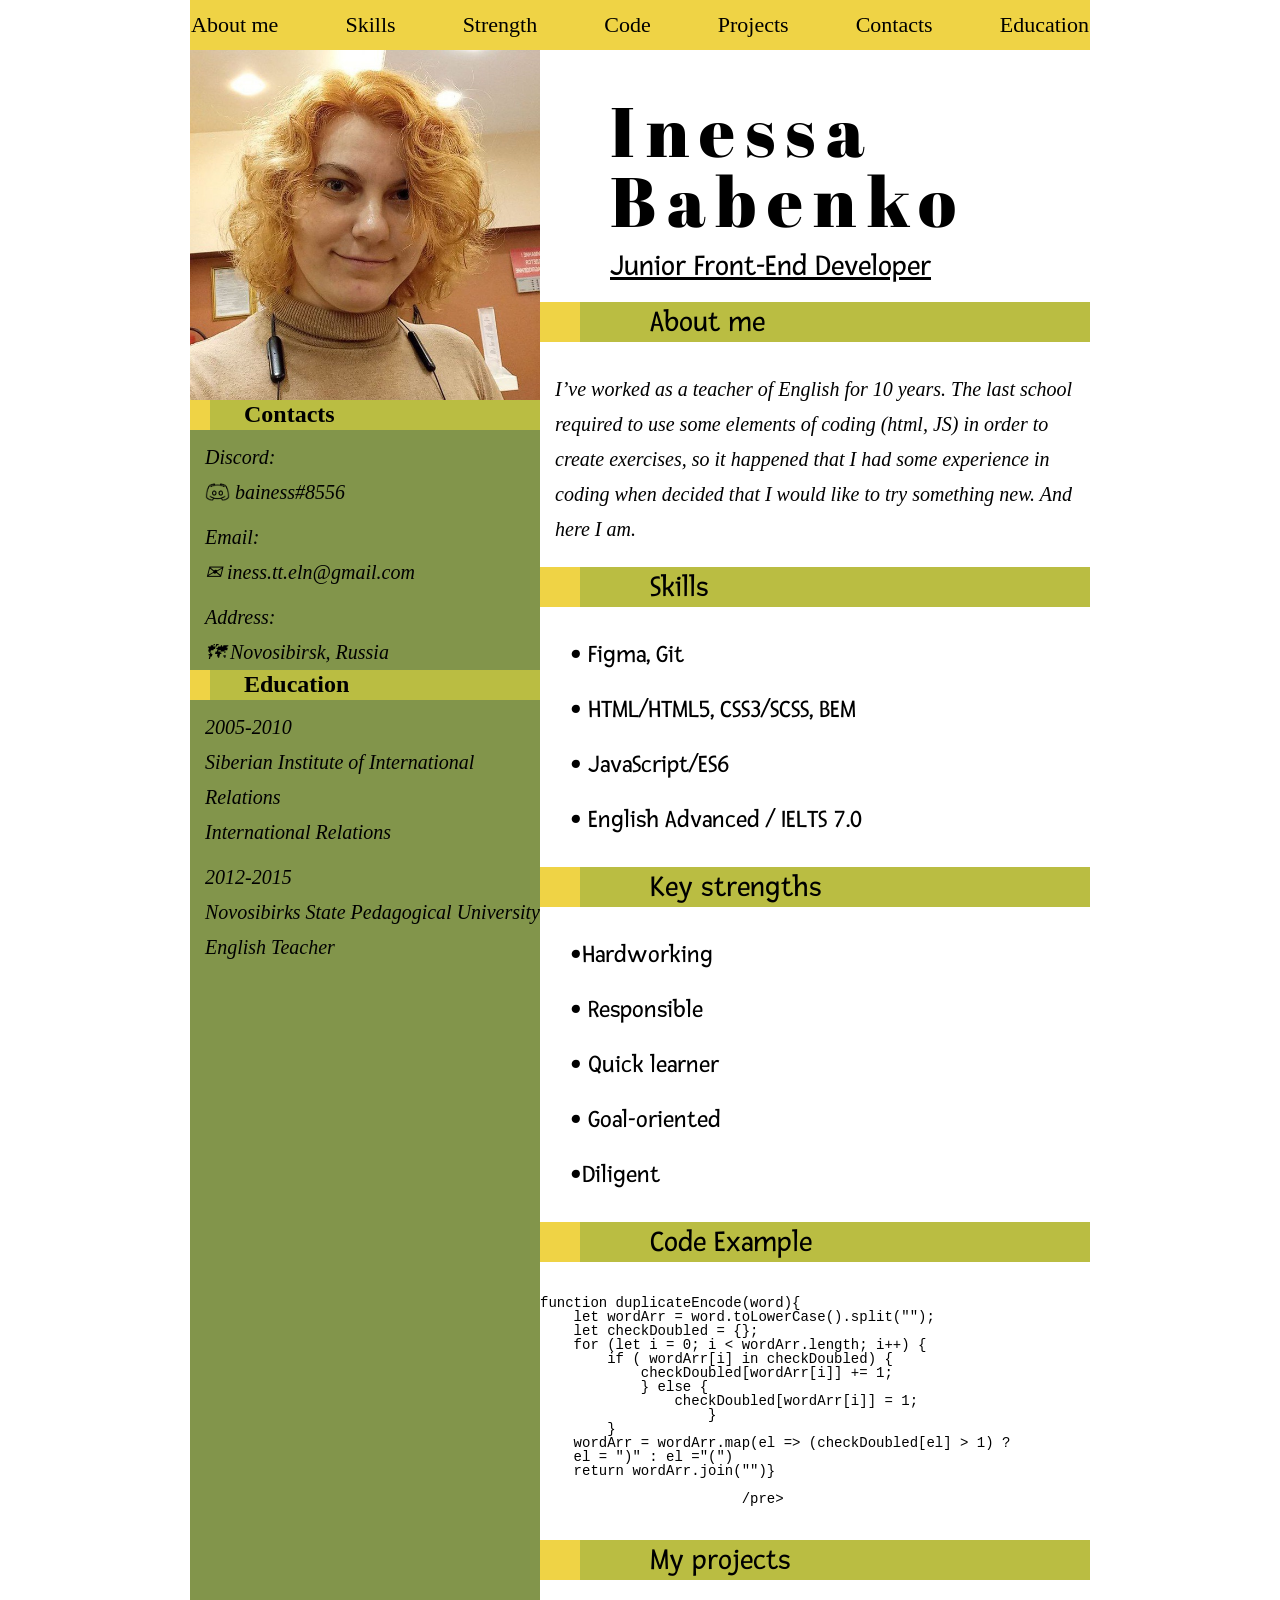
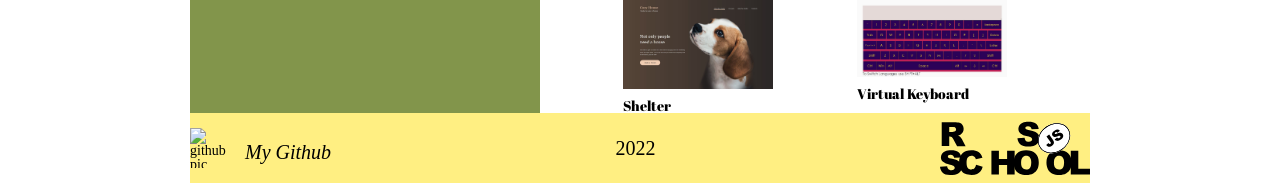
==== index.html @ 29fbbd15 "fix: html errors" ====
<!DOCTYPE html>
<html lang="en">
    <head>
        <meta http-equiv="Content-Type" content="text/html; charset=utf-8"/>
        <meta name="viewport" content="width=device-width, initial-scale=1"/>
        <meta content="true" name="HandheldFriendly">
        <meta content="width" name="MobileOptimizer"/>
        <meta content="yes" name="apple-mobile-web-app-capable"/>
        <link rel="stylesheet"  href="./style.css"/>
        <script src="https://kit.fontawesome.com/yourcode.js" crossorigin="anonymous"></script>
        <title> CV  </title>
<body>
    <div class="wrapper">
        <div>
        <header>
            <nav>
                <ul>
                    <li><a  class='menu-links' data-goto="" href='#elem-about'>About me</a></li>
                    <li><a class='menu-links' data-goto="" href='#elem-skills'>Skills</a></li>
                    <li><a  class='menu-links' data-goto="" href='#elem-strength'>Strength</a></li>
                    <li><a class='menu-links' data-goto="" href='#elem-code'>Code</a></li>
                    <li><a class='menu-links' data-goto="" href='#elem-projects'>Projects</a></li>
                    <li><a class='menu-links' data-goto="" href='#elem-contacts'>Contacts</a></li>
                    <li><a class='menu-links' data-goto="" href='#elem-education'>Education</a></li>
                </ul>
            </nav>
        </header>
        <main>
                <div class="main-info__wrapper">
                    <img class='photo' src="./images/01.jpg" alt="photo">
                    <div class="main-info">
                        <div class="main-info-wrapper">
                            <div class="yellow-block"></div>
                        <div>
                            <h2 id="elem-contacts">Contacts</h2>
                        </div>
                    </div>
                            <p>Discord: <br>
                               <img id="discord-logo" src="./images/discord-logo--v1.png" alt="discord logo">
                                <a>bainess#8556</a>
                            </p>
                            <p> Email: <br> 
                                <a class='email' href="mailto:iness.tt.eln@gmail.com"> &#9993; iness.tt.eln@gmail.com</a></p>
                            <p>Address: <br> 
                                &#128506; Novosibirsk, Russia</p>
                        
                        <div>
                            <div class="main-info-wrapper">
                            <div class="yellow-block"></div>
                            <h2 id="elem-education">Education</h2>
                            </div>
                            <p>2005-2010 <br>
                            Siberian Institute of International Relations<br>
                        International Relations</p>  
                        <p>2012-2015 <br>
                        Novosibirks State Pedagogical University<br>
                        English Teacher</p>                          
                        </div>                       
                    </div>
                </div>
                <div class="detailed-info">
                    <div class>
                        <h1> Inessa <br>
                        Babenko</h1>
                        <h3 class="position">Junior Front-End Developer</h3>
                    </div>
                    <div>
                        <div class="para-block">
                            <div class="yellow-block-2"></div>
                            <h3 id="elem-about">About me</h3>
                        </div>
                    <p> I’ve worked as a teacher of English for 10 years. The last school required to use some
                         elements of coding (html, JS) in order to create exercises, so it happened that I had some 
                        experience in coding when decided that I would like to try something new. And here I am.</p>
                    </div>
                    <div>
                        <div class="para-block">
                            <div class="yellow-block-2"></div>
                            <h3 id="elem-skills">Skills</h3>
                        </div>
                        <ul class="lists">
                            <li> Figma, Git                       
                            </li>
                            <li> HTML/HTML5, CSS3/SCSS, BEM                       
                            </li>
                            <li>  JavaScript/ES6                      
                            </li>
                            <li> English Advanced / IELTS 7.0                      
                            </li>
                        </ul>
                    </div>
                    <div>
                        <div class="para-block">
                            <div class="yellow-block-2"></div>
                            <h3 id="elem-strength">
                                Key strengths
                            </h3>
                        </div>
                        <ul class="lists">
                            <li>Hardworking</li>
                            <li>     
                                Responsible                   
                            </li>
                            <li> 
                                Quick learner                       
                            </li>
                            <li>
                                Goal-oriented
                            </li>
                            <li>Diligent</li>
                        </ul>
                    </div>
                    <div>
                        <div class="para-block">
                        <div class="yellow-block-2"></div>
                        <h3 id="elem-code">Code Example</h3>
                        </div>
                        <pre>
                        <code>    
function duplicateEncode(word){
    let wordArr = word.toLowerCase().split("");
    let checkDoubled = {};
    for (let i = 0; i &lt; wordArr.length; i++) {
        if ( wordArr[i] in checkDoubled) {
            checkDoubled[wordArr[i]] += 1;
            } else {
                checkDoubled[wordArr[i]] = 1;
                    }
        } 
    wordArr = wordArr.map(el => (checkDoubled[el] > 1) ?
    el = ")" : el ="(")
    return wordArr.join("")}
                        </code>
                        /pre>
                    </div>
                    <div>
                        <div class="para-block">
                            <div class="yellow-block-2"></div>
                            <h3 id="elem-projects">My projects</h3>
                        </div>
                        <div class="projects">
                            <div>
                                <a href="https://rolling-scopes-school.github.io/bainess-JSFE2022Q1/shelter/pages/main/index.html">
                                <img class='project' id='shelter' src="./images/shelter.JPG" alt="shlter pic">
                                <h4> Shelter</h4>
                            </a>                                
                            </div>                            
                            <div><a href="https://bainess.github.io/RSS-Virtual-keyboard/src/index.html">
                                <img class='project' id='keyboard' src="./images/Keyboard.JPG" alt="keyboard">
                                <h4>Virtual Keyboard</h4>
                            </a>
                            </div>
                        </div>
                    </div>
                </div>
        </main>
        <footer>
            <div >
                <a class="gh-link" href="https://github.com/bainess">
                    <img src="https://cdn-icons-png.flaticon.com/512/25/25231.png" width="40" height="40" alt="github pic">
                    <p>My Github</p>
                </a>
            </div>
            <div class="year">2022</div>
            <div>
                <a href='https://rs.school/js/'><img class="rs-school" src="./images/rs_school_js.svg" alt="rsschool logo"/></a>
            </div>
        </footer>
    </div>
</div>
</body>
</html>
---- style.css ----
*{
    padding: 0;
    margin: 0;
    border: 0;
    }
    *,*:before, *:after{
    -moz-box-sizing: border-box;
    -webkit-box-sizing: border-box;
    box-sizing: border-box;
    }
    :focus,:active{outline:none;}
    a:focus, a:active{outline:none;}
    
    nav,footer,header,aside{display: block;}
    
    html, body{
    height: 100%;
    width:100%;
    font-size:100%;
    line-height:1;
    font-size: 14px;
    -ms-text-size-adjust: 100%;
    -moz-text-size-adjust: 100%;
    -webkit-text-size-adjust: 100%;
    }
    input, button, textarea{font-family: inherit;}
    
    input:-ms-clear{display: none;}
    button {cursor: pointer;}
    button::-moz-focus-inner{padding:0;border:0;}
    a,a:visited{text-decoration:none;}
    a:hover{text-decoration: none;}
    ul li{list-style: none;}
    img{vertical-align: top;}
    
    h1,h2,h3,h4,h5,h6{font-size:inherit;font-weight: 400;}
    
    /*................................*/


    @import url('https://fonts.googleapis.com/css2?family=Lato&family=Montserrat:wght@300;500;600;700;800;900&family=Ubuntu:ital,wght@0,400;0,500;0,700;1,400&display=swap');
    @font-face {
        font-family: Abril;
        src: url(./fonts/AbrilFatface-Regular.ttf);
    }
    @font-face{
        font-family: Fresca;
        src:url(./fonts/Fresca-Regular.ttf)
    }

    .wrapper{
    margin: 0 auto;
    width: 900px;
    /* background-color: #FFEF82; */
}
header{
    position:sticky;
    top:0;
}
nav>ul{
    display: flex;
    justify-content:space-between;
    align-items: center;
    border:1px solid #EFD345;
    background-color: #EFD345;
    font-family: Montserrat;
    font-size: 22px;
    height: 50px;
}
nav>ul>li:hover{
    text-shadow: 2px 2px 4px #82954B;
}
main{
    display:flex;
    justify-content: flex-start;
}
.main-info{
    background-color: #82954B;
    width: 350px;
}
.photo{
    width: 350px;
}
.main-info-wrapper{
    display: flex;
    justify-content: start;
    background-color: #BABD42; 
    width: 350px;
    height:100%;
}
.main-info__wrapper{
    background-color: #82954B;
}
.yellow-block{
    width: 20px;
    height:30px;
    background-color: #EFD345;
}
h2{
    padding: 2px 0px 0 34px;
 font-family: Montserrat;
 font-weight: 700;
 font-size: 24px;
}
p {
    padding-left: 15px;
    font-family: Montserrat;
    font-weight:500;
    font-style: italic ;
    font-size: 20px;
    padding-top: 10px;
    line-height: 35px;
}
#discord-logo{
    margin-top: 5px;
    width: 25px;
    height: 25px;
}

h1{
    font-family: 'Abril', sans-serif;
    font-size: 70px;
    font-weight: normal;
    padding: 45px 0 15px 70px;
    letter-spacing: 0.15em;

}
a, a:hover, a:active, a:visited{
    color:black;
}
h3{
    font-family: Fresca;
    font-size: 30px;
    padding: 2px 0 0 70px;
}
.position{
    text-decoration: underline;
}
.detailed-info{
    width:550px;
    height:100%;
}
.para-block{
    display: flex;
    flex-direction: row;
    width:550px;
    background-color: #BABD42;
    justify-content:flex-start;
    align-items: center;
    margin: 20px 0 20px 0;
}
.yellow-block-2{
    height:40px;
    width: 40px;
    background-color:#EFD345;

}
.lists{
    font-family:Fresca;
    font-size: 25px;
    padding-left: 30px;
}   
.lists>li{
    padding: 15px 0;
}
.lists>li::before{
    content:'•'
}
.projects{
    display: flex;
    flex-direction: row;
    justify-content: space-evenly;
}
.project:hover{
    transform: scale(1.2);
}
#shelter{
    width: 150px;
}
#keyboard{
    width: 150px;
}
h4{
    padding: 10px 0 0 0;
    font-family: Abril;
}
footer{
    background-color: #FFEF82;
    display: flex;
    flex-direction: row;
    align-items: center;
    justify-content:space-between;
    height: 70px;
}
.gh-link{
    display: flex;
    flex-direction: row;
    align-items: center;
}
.year{
    font-weight: 500;
    font-size: 20px;
}
.rs-school{
    width:150px;
}
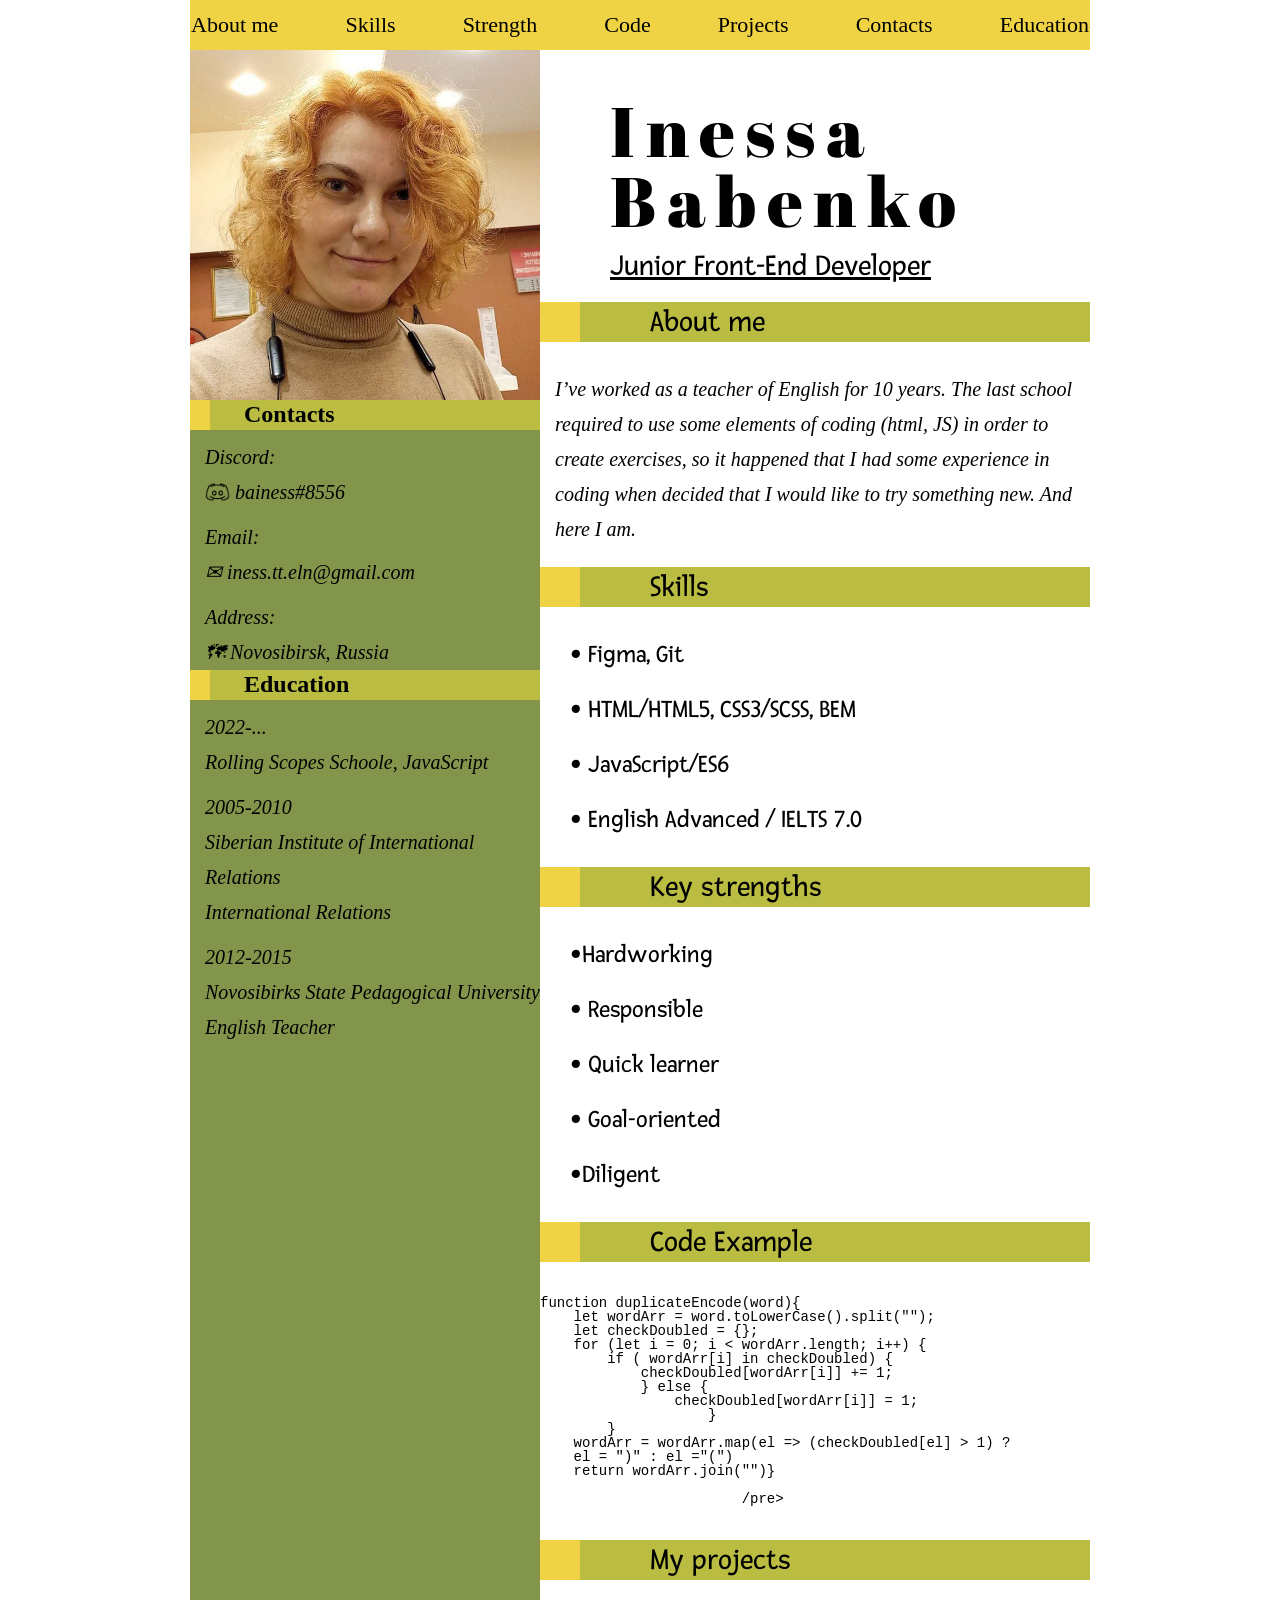
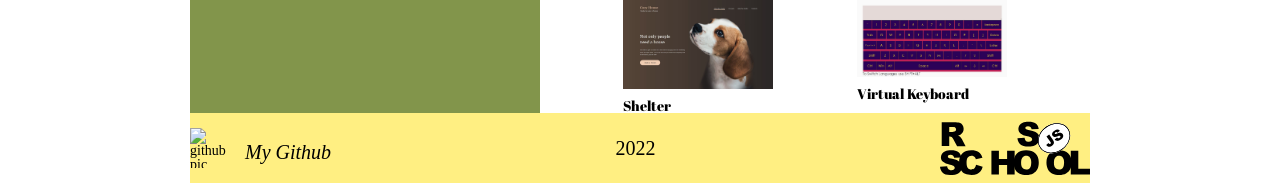
==== commit cad35723: "feat: add education info" ====
--- a/index.html
+++ b/index.html
@@ -49,6 +49,8 @@
                             <div class="yellow-block"></div>
                             <h2 id="elem-education">Education</h2>
                             </div>
+                            <p> 2022-...<br>
+                            Rolling Scopes Schoole, JavaScript</p>
                             <p>2005-2010 <br>
                             Siberian Institute of International Relations<br>
                         International Relations</p>  
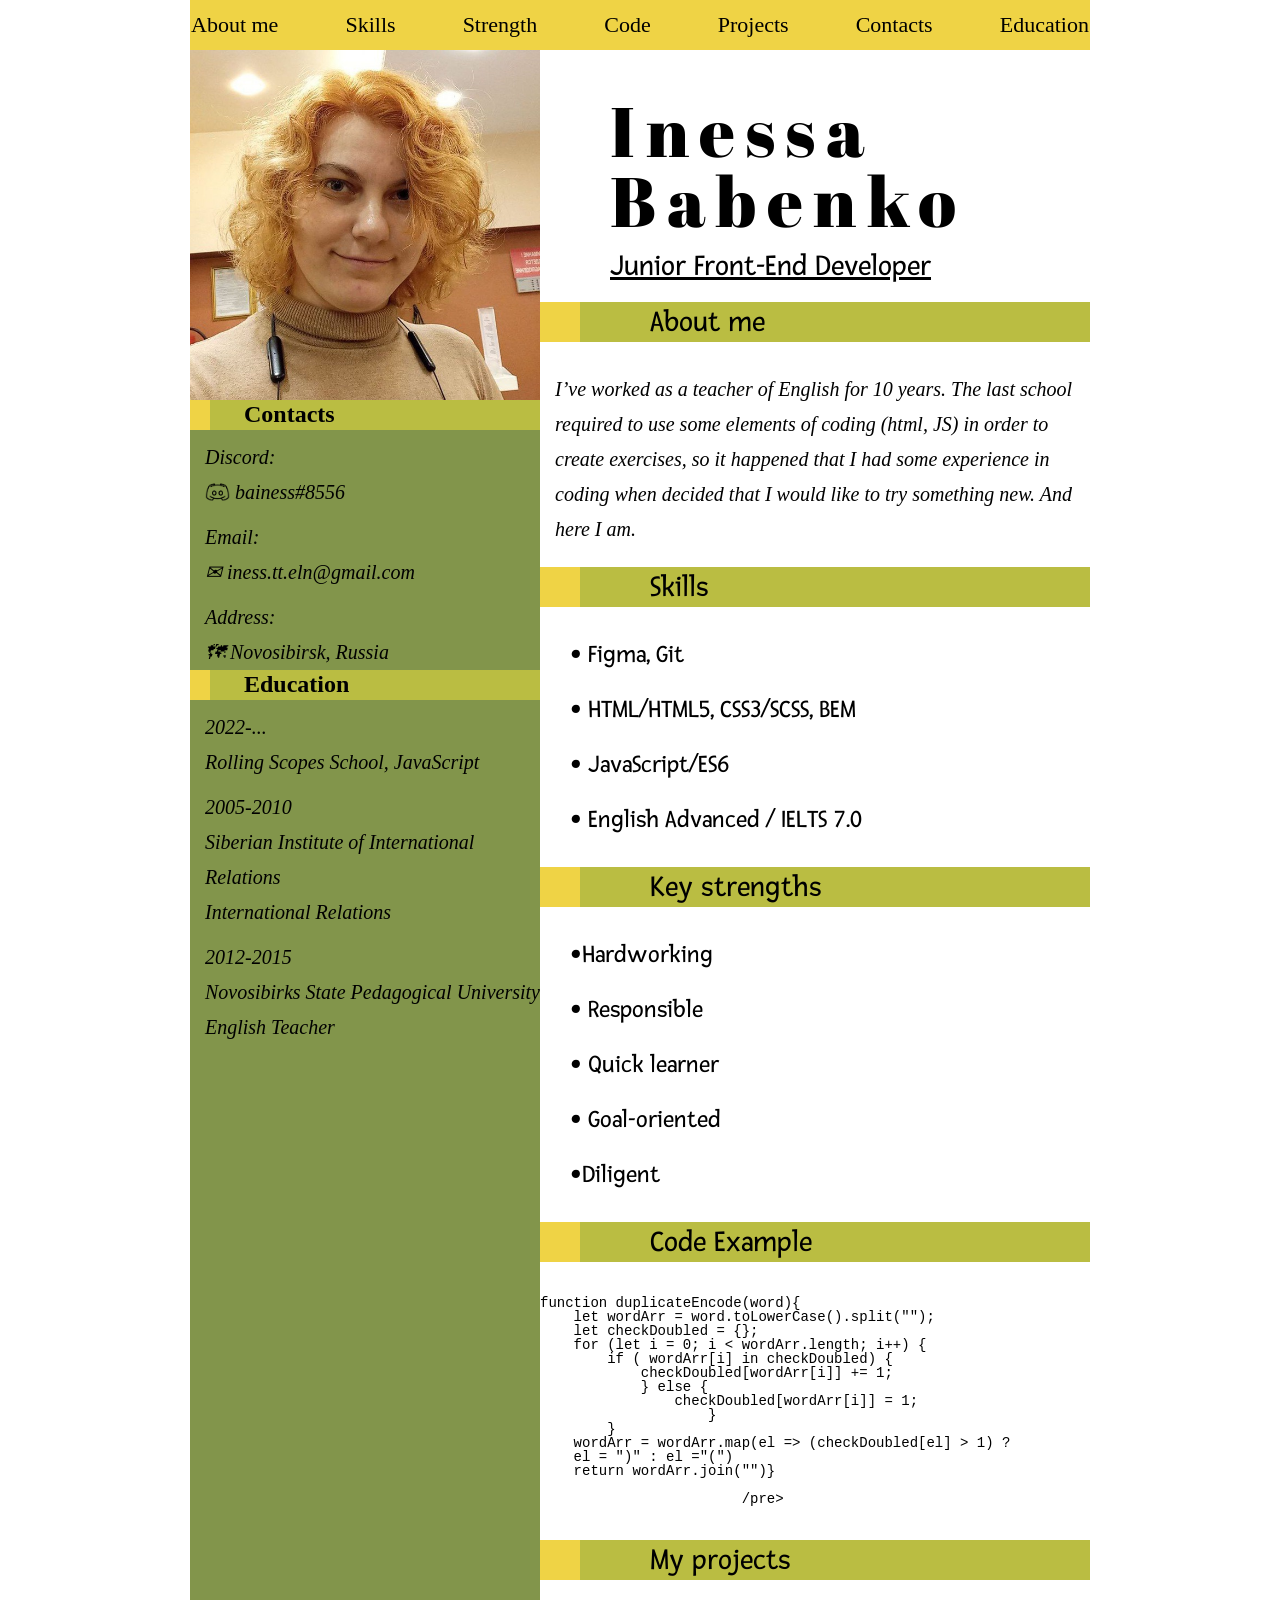
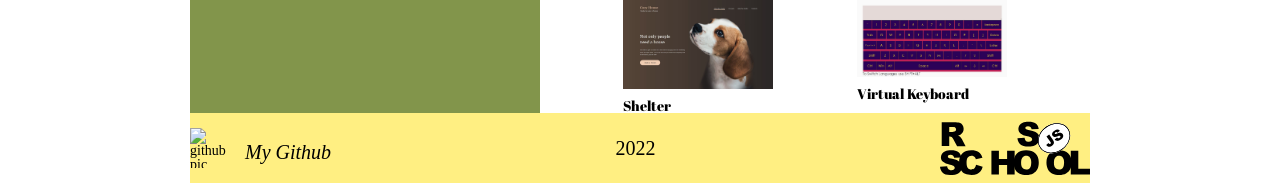
==== commit 0fa182d0: "fix: correct typo" ====
--- a/index.html
+++ b/index.html
@@ -50,7 +50,7 @@
                             <h2 id="elem-education">Education</h2>
                             </div>
                             <p> 2022-...<br>
-                            Rolling Scopes Schoole, JavaScript</p>
+                            Rolling Scopes School, JavaScript</p>
                             <p>2005-2010 <br>
                             Siberian Institute of International Relations<br>
                         International Relations</p>  
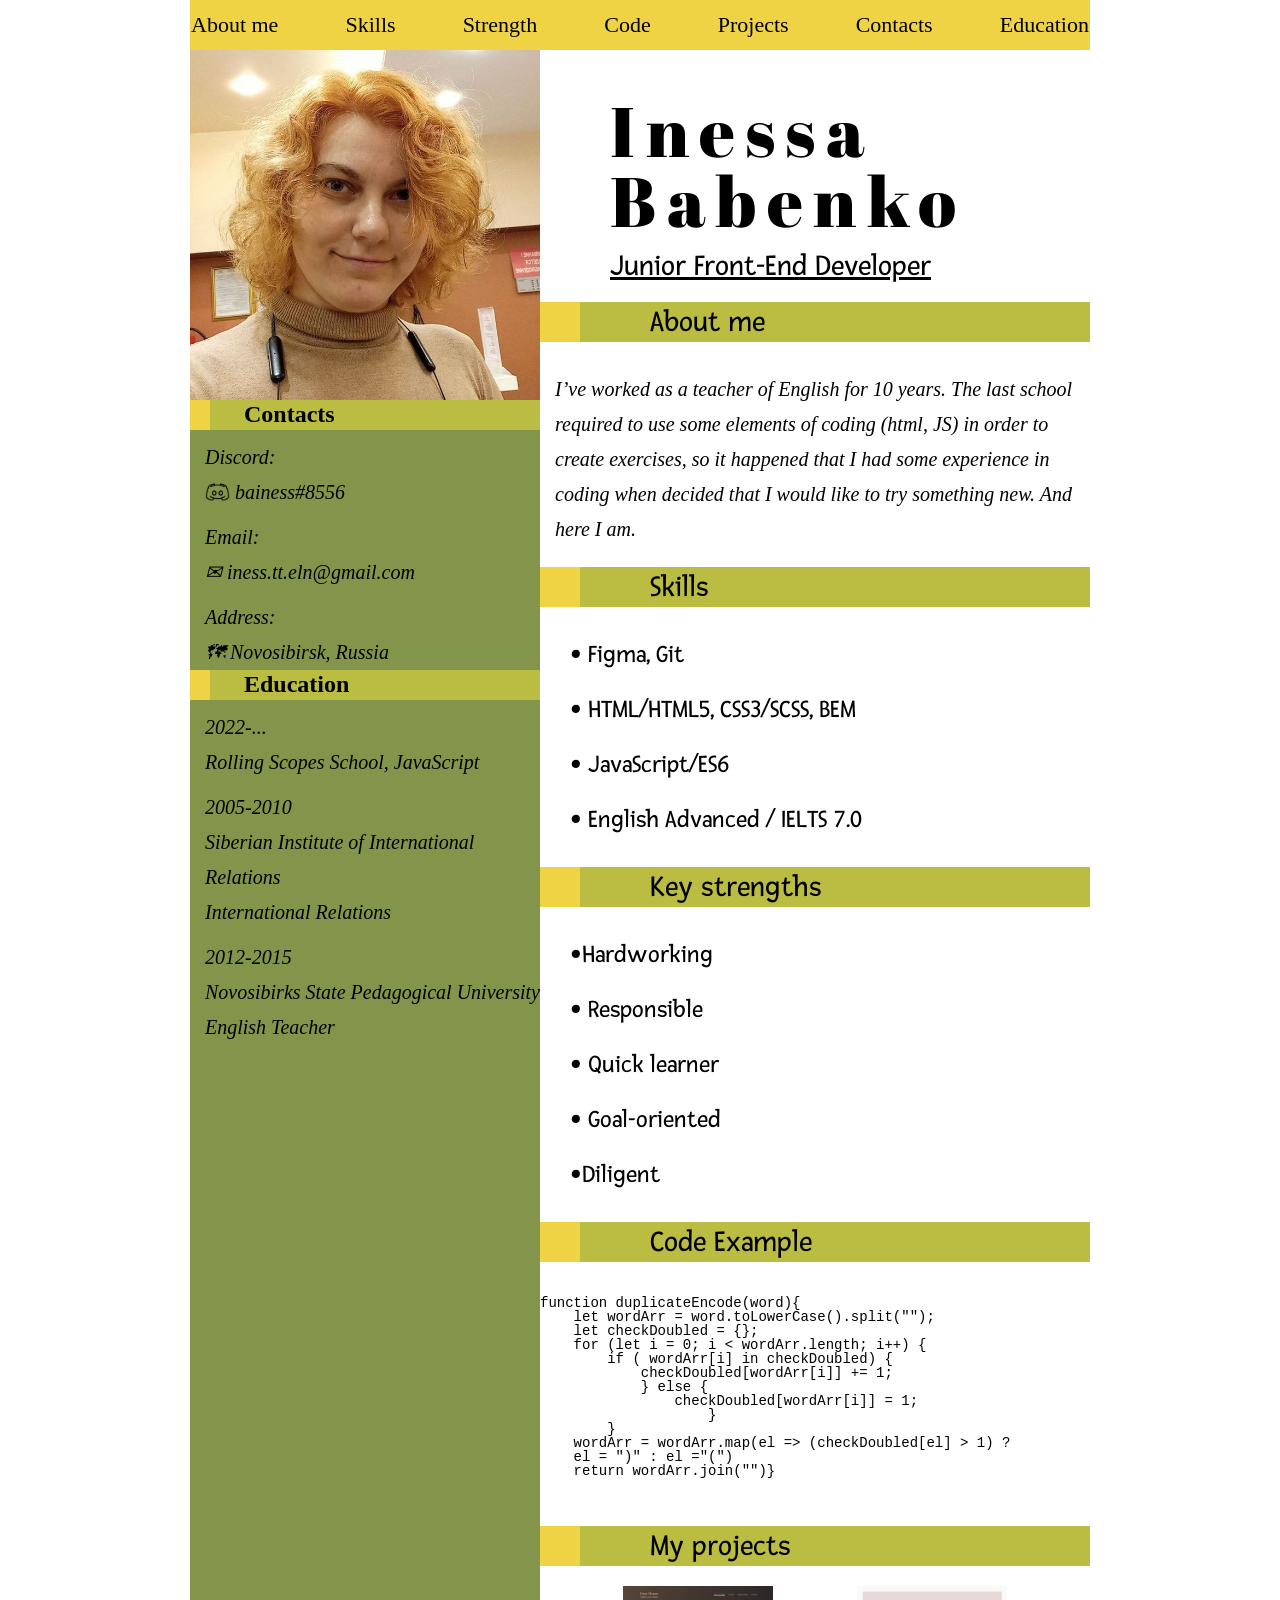
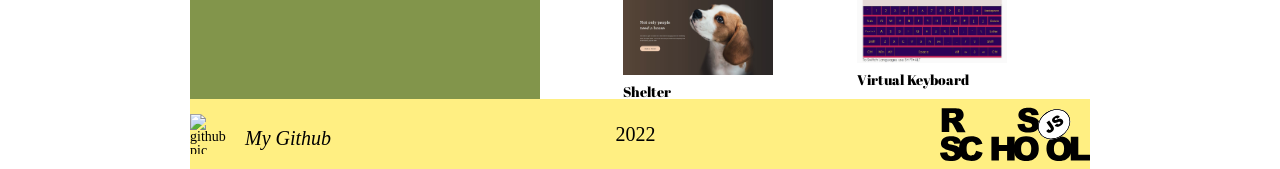
==== commit c0a6a890: "fix: close pre tag" ====
--- a/index.html
+++ b/index.html
@@ -133,7 +133,7 @@
     el = ")" : el ="(")
     return wordArr.join("")}
                         </code>
-                        /pre>
+                    </pre>
                     </div>
                     <div>
                         <div class="para-block">
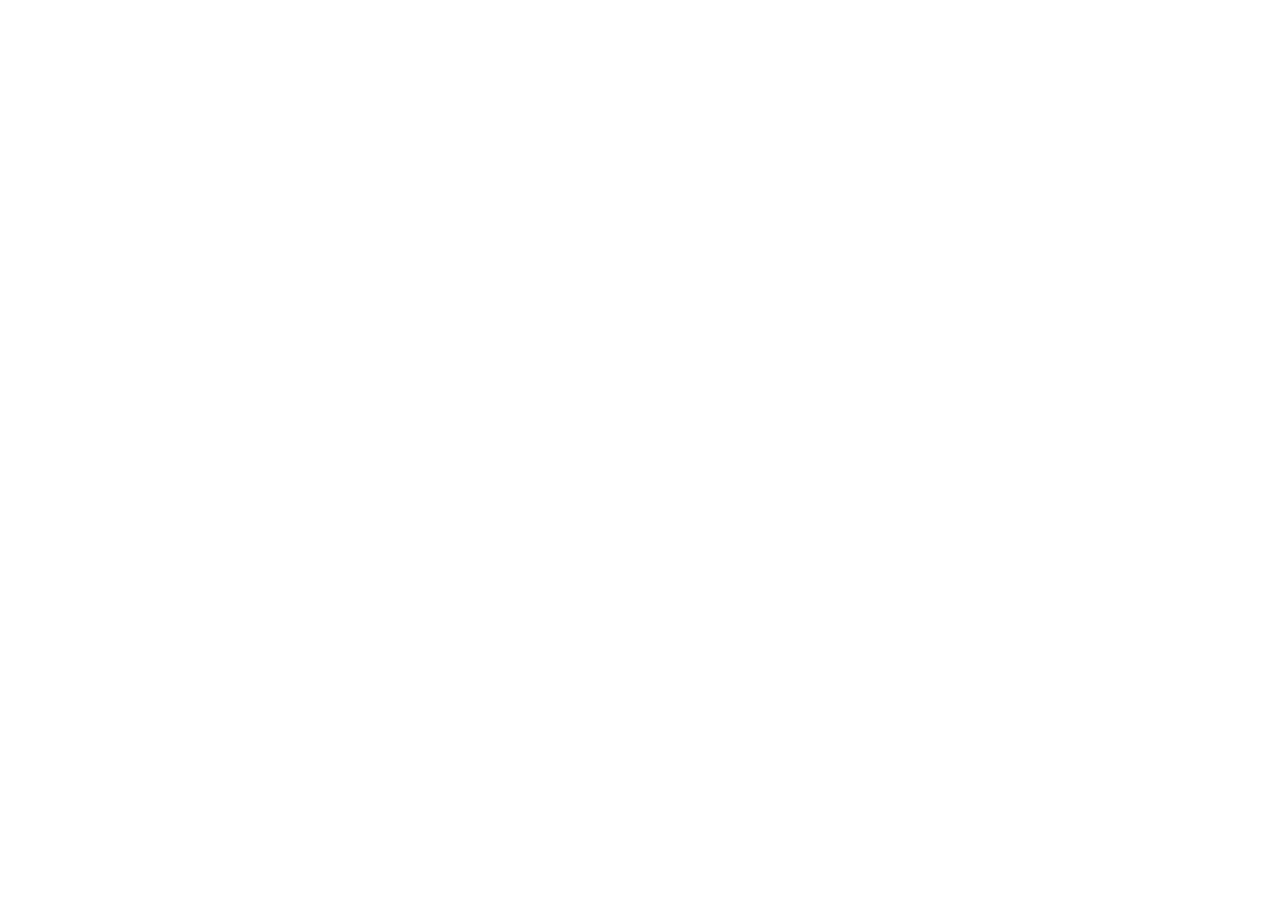
==== commit e5b78fa9: "init: start cv2 task" ====
--- a/index.html
+++ b/index.html
@@ -9,166 +9,5 @@
         <link rel="stylesheet"  href="./style.css"/>
         <script src="https://kit.fontawesome.com/yourcode.js" crossorigin="anonymous"></script>
         <title> CV  </title>
-<body>
-    <div class="wrapper">
-        <div>
-        <header>
-            <nav>
-                <ul>
-                    <li><a  class='menu-links' data-goto="" href='#elem-about'>About me</a></li>
-                    <li><a class='menu-links' data-goto="" href='#elem-skills'>Skills</a></li>
-                    <li><a  class='menu-links' data-goto="" href='#elem-strength'>Strength</a></li>
-                    <li><a class='menu-links' data-goto="" href='#elem-code'>Code</a></li>
-                    <li><a class='menu-links' data-goto="" href='#elem-projects'>Projects</a></li>
-                    <li><a class='menu-links' data-goto="" href='#elem-contacts'>Contacts</a></li>
-                    <li><a class='menu-links' data-goto="" href='#elem-education'>Education</a></li>
-                </ul>
-            </nav>
-        </header>
-        <main>
-                <div class="main-info__wrapper">
-                    <img class='photo' src="./images/01.jpg" alt="photo">
-                    <div class="main-info">
-                        <div class="main-info-wrapper">
-                            <div class="yellow-block"></div>
-                        <div>
-                            <h2 id="elem-contacts">Contacts</h2>
-                        </div>
-                    </div>
-                            <p>Discord: <br>
-                               <img id="discord-logo" src="./images/discord-logo--v1.png" alt="discord logo">
-                                <a>bainess#8556</a>
-                            </p>
-                            <p> Email: <br> 
-                                <a class='email' href="mailto:iness.tt.eln@gmail.com"> &#9993; iness.tt.eln@gmail.com</a></p>
-                            <p>Address: <br> 
-                                &#128506; Novosibirsk, Russia</p>
-                        
-                        <div>
-                            <div class="main-info-wrapper">
-                            <div class="yellow-block"></div>
-                            <h2 id="elem-education">Education</h2>
-                            </div>
-                            <p> 2022-...<br>
-                            Rolling Scopes School, JavaScript</p>
-                            <p>2005-2010 <br>
-                            Siberian Institute of International Relations<br>
-                        International Relations</p>  
-                        <p>2012-2015 <br>
-                        Novosibirks State Pedagogical University<br>
-                        English Teacher</p>                          
-                        </div>                       
-                    </div>
-                </div>
-                <div class="detailed-info">
-                    <div class>
-                        <h1> Inessa <br>
-                        Babenko</h1>
-                        <h3 class="position">Junior Front-End Developer</h3>
-                    </div>
-                    <div>
-                        <div class="para-block">
-                            <div class="yellow-block-2"></div>
-                            <h3 id="elem-about">About me</h3>
-                        </div>
-                    <p> I’ve worked as a teacher of English for 10 years. The last school required to use some
-                         elements of coding (html, JS) in order to create exercises, so it happened that I had some 
-                        experience in coding when decided that I would like to try something new. And here I am.</p>
-                    </div>
-                    <div>
-                        <div class="para-block">
-                            <div class="yellow-block-2"></div>
-                            <h3 id="elem-skills">Skills</h3>
-                        </div>
-                        <ul class="lists">
-                            <li> Figma, Git                       
-                            </li>
-                            <li> HTML/HTML5, CSS3/SCSS, BEM                       
-                            </li>
-                            <li>  JavaScript/ES6                      
-                            </li>
-                            <li> English Advanced / IELTS 7.0                      
-                            </li>
-                        </ul>
-                    </div>
-                    <div>
-                        <div class="para-block">
-                            <div class="yellow-block-2"></div>
-                            <h3 id="elem-strength">
-                                Key strengths
-                            </h3>
-                        </div>
-                        <ul class="lists">
-                            <li>Hardworking</li>
-                            <li>     
-                                Responsible                   
-                            </li>
-                            <li> 
-                                Quick learner                       
-                            </li>
-                            <li>
-                                Goal-oriented
-                            </li>
-                            <li>Diligent</li>
-                        </ul>
-                    </div>
-                    <div>
-                        <div class="para-block">
-                        <div class="yellow-block-2"></div>
-                        <h3 id="elem-code">Code Example</h3>
-                        </div>
-                        <pre>
-                        <code>    
-function duplicateEncode(word){
-    let wordArr = word.toLowerCase().split("");
-    let checkDoubled = {};
-    for (let i = 0; i &lt; wordArr.length; i++) {
-        if ( wordArr[i] in checkDoubled) {
-            checkDoubled[wordArr[i]] += 1;
-            } else {
-                checkDoubled[wordArr[i]] = 1;
-                    }
-        } 
-    wordArr = wordArr.map(el => (checkDoubled[el] > 1) ?
-    el = ")" : el ="(")
-    return wordArr.join("")}
-                        </code>
-                    </pre>
-                    </div>
-                    <div>
-                        <div class="para-block">
-                            <div class="yellow-block-2"></div>
-                            <h3 id="elem-projects">My projects</h3>
-                        </div>
-                        <div class="projects">
-                            <div>
-                                <a href="https://rolling-scopes-school.github.io/bainess-JSFE2022Q1/shelter/pages/main/index.html">
-                                <img class='project' id='shelter' src="./images/shelter.JPG" alt="shlter pic">
-                                <h4> Shelter</h4>
-                            </a>                                
-                            </div>                            
-                            <div><a href="https://bainess.github.io/RSS-Virtual-keyboard/src/index.html">
-                                <img class='project' id='keyboard' src="./images/Keyboard.JPG" alt="keyboard">
-                                <h4>Virtual Keyboard</h4>
-                            </a>
-                            </div>
-                        </div>
-                    </div>
-                </div>
-        </main>
-        <footer>
-            <div >
-                <a class="gh-link" href="https://github.com/bainess">
-                    <img src="https://cdn-icons-png.flaticon.com/512/25/25231.png" width="40" height="40" alt="github pic">
-                    <p>My Github</p>
-                </a>
-            </div>
-            <div class="year">2022</div>
-            <div>
-                <a href='https://rs.school/js/'><img class="rs-school" src="./images/rs_school_js.svg" alt="rsschool logo"/></a>
-            </div>
-        </footer>
-    </div>
-</div>
-</body>
+<body></body>
 </html>
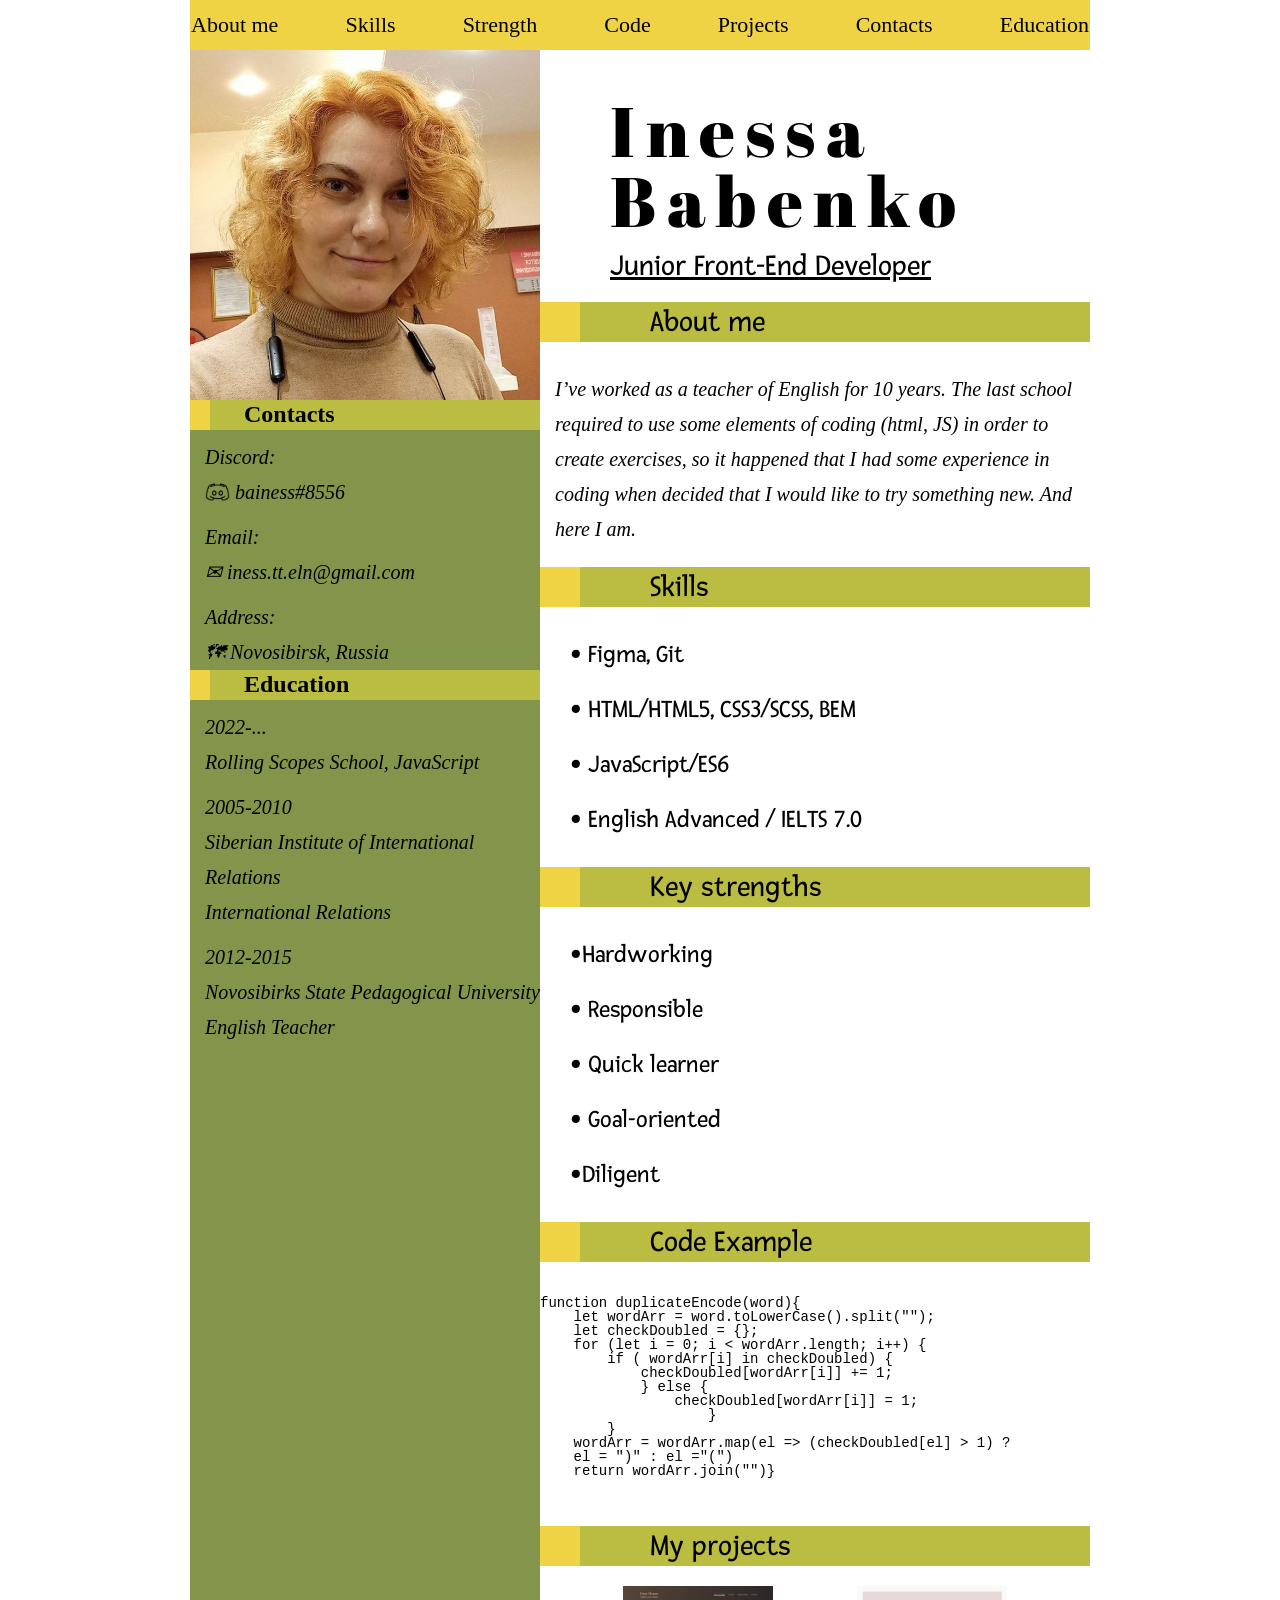
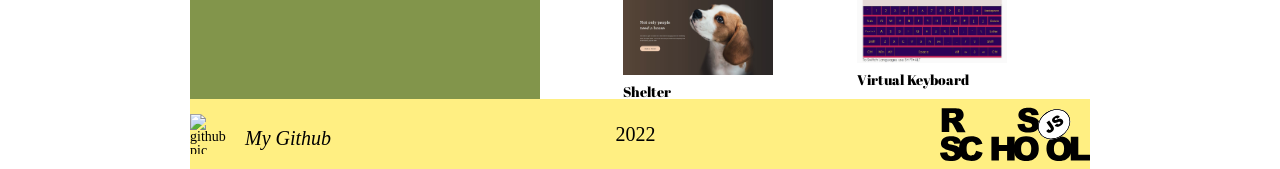
==== commit 098ea888: "feat: add main info html" ====
--- a/index.html
+++ b/index.html
@@ -9,5 +9,166 @@
         <link rel="stylesheet"  href="./style.css"/>
         <script src="https://kit.fontawesome.com/yourcode.js" crossorigin="anonymous"></script>
         <title> CV  </title>
-<body></body>
+<body>
+    <div class="wrapper">
+        <div>
+        <header>
+            <nav>
+                <ul>
+                    <li><a  class='menu-links' data-goto="" href='#elem-about'>About me</a></li>
+                    <li><a class='menu-links' data-goto="" href='#elem-skills'>Skills</a></li>
+                    <li><a  class='menu-links' data-goto="" href='#elem-strength'>Strength</a></li>
+                    <li><a class='menu-links' data-goto="" href='#elem-code'>Code</a></li>
+                    <li><a class='menu-links' data-goto="" href='#elem-projects'>Projects</a></li>
+                    <li><a class='menu-links' data-goto="" href='#elem-contacts'>Contacts</a></li>
+                    <li><a class='menu-links' data-goto="" href='#elem-education'>Education</a></li>
+                </ul>
+            </nav>
+        </header>
+        <main>
+                <div class="main-info__wrapper">
+                    <img class='photo' src="./images/01.jpg" alt="photo">
+                    <div class="main-info">
+                        <div class="main-info-wrapper">
+                            <div class="yellow-block"></div>
+                        <div>
+                            <h2 id="elem-contacts">Contacts</h2>
+                        </div>
+                    </div>
+                            <p>Discord: <br>
+                               <img id="discord-logo" src="./images/discord-logo--v1.png" alt="discord logo">
+                                <a>bainess#8556</a>
+                            </p>
+                            <p> Email: <br> 
+                                <a class='email' href="mailto:iness.tt.eln@gmail.com"> &#9993; iness.tt.eln@gmail.com</a></p>
+                            <p>Address: <br> 
+                                &#128506; Novosibirsk, Russia</p>
+                        
+                        <div>
+                            <div class="main-info-wrapper">
+                            <div class="yellow-block"></div>
+                            <h2 id="elem-education">Education</h2>
+                            </div>
+                            <p> 2022-...<br>
+                            Rolling Scopes School, JavaScript</p>
+                            <p>2005-2010 <br>
+                            Siberian Institute of International Relations<br>
+                        International Relations</p>  
+                        <p>2012-2015 <br>
+                        Novosibirks State Pedagogical University<br>
+                        English Teacher</p>                          
+                        </div>                       
+                    </div>
+                </div>
+                <div class="detailed-info">
+                    <div class>
+                        <h1> Inessa <br>
+                        Babenko</h1>
+                        <h3 class="position">Junior Front-End Developer</h3>
+                    </div>
+                    <div>
+                        <div class="para-block">
+                            <div class="yellow-block-2"></div>
+                            <h3 id="elem-about">About me</h3>
+                        </div>
+                    <p> I’ve worked as a teacher of English for 10 years. The last school required to use some
+                         elements of coding (html, JS) in order to create exercises, so it happened that I had some 
+                        experience in coding when decided that I would like to try something new. And here I am.</p>
+                    </div>
+                    <div>
+                        <div class="para-block">
+                            <div class="yellow-block-2"></div>
+                            <h3 id="elem-skills">Skills</h3>
+                        </div>
+                        <ul class="lists">
+                            <li> Figma, Git                       
+                            </li>
+                            <li> HTML/HTML5, CSS3/SCSS, BEM                       
+                            </li>
+                            <li>  JavaScript/ES6                      
+                            </li>
+                            <li> English Advanced / IELTS 7.0                      
+                            </li>
+                        </ul>
+                    </div>
+                    <div>
+                        <div class="para-block">
+                            <div class="yellow-block-2"></div>
+                            <h3 id="elem-strength">
+                                Key strengths
+                            </h3>
+                        </div>
+                        <ul class="lists">
+                            <li>Hardworking</li>
+                            <li>     
+                                Responsible                   
+                            </li>
+                            <li> 
+                                Quick learner                       
+                            </li>
+                            <li>
+                                Goal-oriented
+                            </li>
+                            <li>Diligent</li>
+                        </ul>
+                    </div>
+                    <div>
+                        <div class="para-block">
+                        <div class="yellow-block-2"></div>
+                        <h3 id="elem-code">Code Example</h3>
+                        </div>
+                        <pre>
+                        <code>    
+function duplicateEncode(word){
+    let wordArr = word.toLowerCase().split("");
+    let checkDoubled = {};
+    for (let i = 0; i &lt; wordArr.length; i++) {
+        if ( wordArr[i] in checkDoubled) {
+            checkDoubled[wordArr[i]] += 1;
+            } else {
+                checkDoubled[wordArr[i]] = 1;
+                    }
+        } 
+    wordArr = wordArr.map(el => (checkDoubled[el] > 1) ?
+    el = ")" : el ="(")
+    return wordArr.join("")}
+                        </code>
+                    </pre>
+                    </div>
+                    <div>
+                        <div class="para-block">
+                            <div class="yellow-block-2"></div>
+                            <h3 id="elem-projects">My projects</h3>
+                        </div>
+                        <div class="projects">
+                            <div>
+                                <a href="https://rolling-scopes-school.github.io/bainess-JSFE2022Q1/shelter/pages/main/index.html">
+                                <img class='project' id='shelter' src="./images/shelter.JPG" alt="shlter pic">
+                                <h4> Shelter</h4>
+                            </a>                                
+                            </div>                            
+                            <div><a href="https://bainess.github.io/RSS-Virtual-keyboard/src/index.html">
+                                <img class='project' id='keyboard' src="./images/Keyboard.JPG" alt="keyboard">
+                                <h4>Virtual Keyboard</h4>
+                            </a>
+                            </div>
+                        </div>
+                    </div>
+                </div>
+        </main>
+        <footer>
+            <div >
+                <a class="gh-link" href="https://github.com/bainess">
+                    <img src="https://cdn-icons-png.flaticon.com/512/25/25231.png" width="40" height="40" alt="github pic">
+                    <p>My Github</p>
+                </a>
+            </div>
+            <div class="year">2022</div>
+            <div>
+                <a href='https://rs.school/js/'><img class="rs-school" src="./images/rs_school_js.svg" alt="rsschool logo"/></a>
+            </div>
+        </footer>
+    </div>
+</div>
+</body>
 </html>
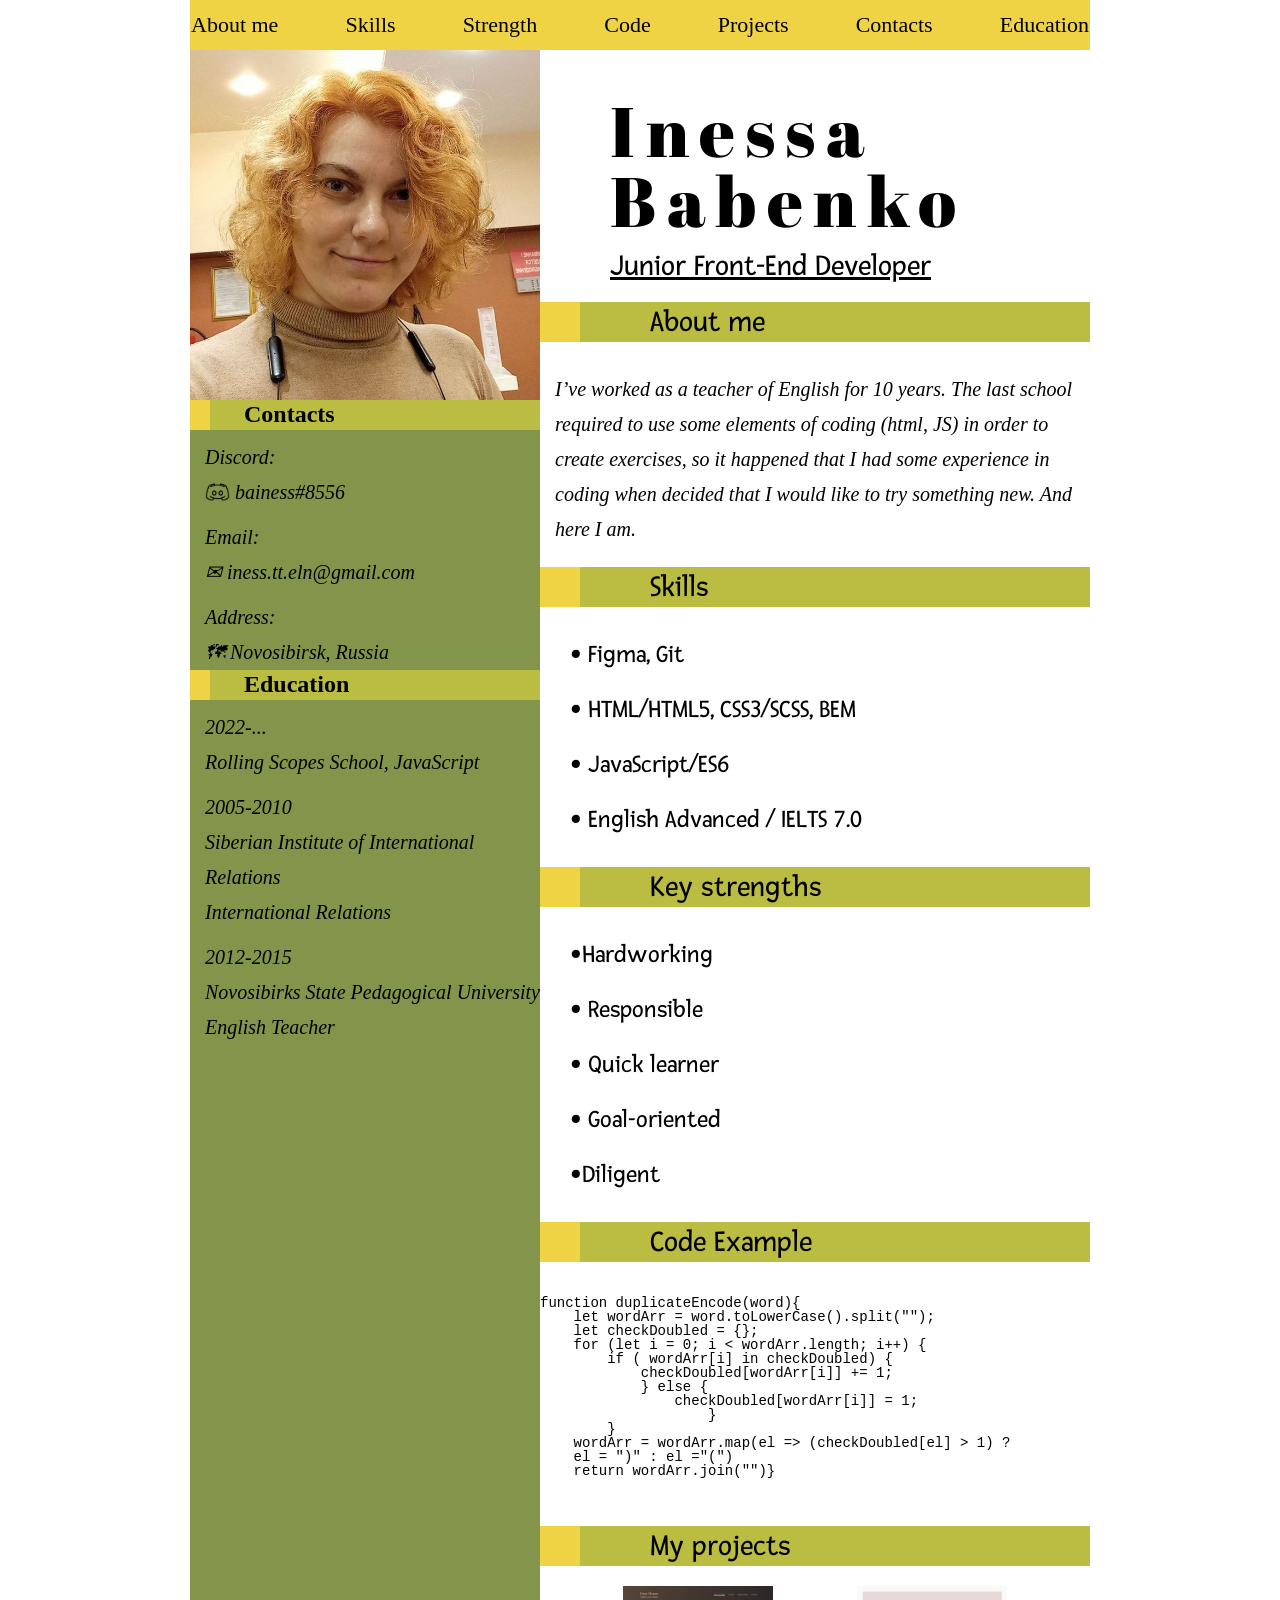
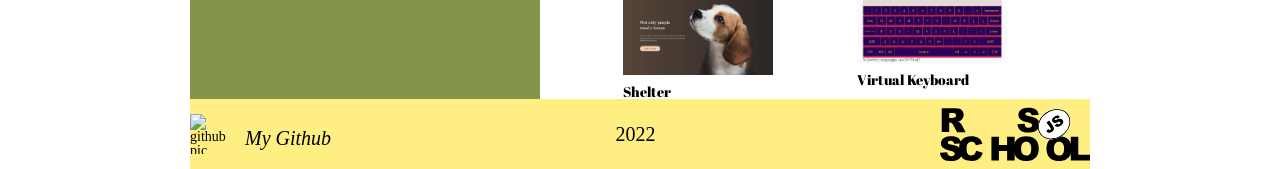
==== commit 651bacb9: "feat: add stylesheet" ====
--- a/index.html
+++ b/index.html
@@ -6,7 +6,7 @@
         <meta content="true" name="HandheldFriendly">
         <meta content="width" name="MobileOptimizer"/>
         <meta content="yes" name="apple-mobile-web-app-capable"/>
-        <link rel="stylesheet"  href="./style.css"/>
+        <link rel="stylesheet"  href="./styles.css"/>
         <script src="https://kit.fontawesome.com/yourcode.js" crossorigin="anonymous"></script>
         <title> CV  </title>
 <body>
--- a/styles.css
+++ b/styles.css
@@ -0,0 +1,212 @@
+*{
+    padding: 0;
+    margin: 0;
+    border: 0;
+    }
+    *,*:before, *:after{
+    -moz-box-sizing: border-box;
+    -webkit-box-sizing: border-box;
+    box-sizing: border-box;
+    }
+    :focus,:active{outline:none;}
+    a:focus, a:active{outline:none;}
+    
+    nav,footer,header,aside{display: block;}
+    
+    html, body{
+    height: 100%;
+    width:100%;
+    font-size:100%;
+    line-height:1;
+    font-size: 14px;
+    -ms-text-size-adjust: 100%;
+    -moz-text-size-adjust: 100%;
+    -webkit-text-size-adjust: 100%;
+    }
+    input, button, textarea{font-family: inherit;}
+    
+    input:-ms-clear{display: none;}
+    button {cursor: pointer;}
+    button::-moz-focus-inner{padding:0;border:0;}
+    a,a:visited{text-decoration:none;}
+    a:hover{text-decoration: none;}
+    ul li{list-style: none;}
+    img{vertical-align: top;}
+    
+    h1,h2,h3,h4,h5,h6{font-size:inherit;font-weight: 400;}
+    
+    /*................................*/
+
+
+    @import url('https://fonts.googleapis.com/css2?family=Lato&family=Montserrat:wght@300;500;600;700;800;900&family=Ubuntu:ital,wght@0,400;0,500;0,700;1,400&display=swap');
+    @font-face {
+        font-family: Abril;
+        src: url(./fonts/AbrilFatface-Regular.ttf);
+    }
+    @font-face{
+        font-family: Fresca;
+        src:url(./fonts/Fresca-Regular.ttf)
+    }
+
+    .wrapper{
+    margin: 0 auto;
+    width: 900px;
+    /* background-color: #FFEF82; */
+}
+header{
+    position:sticky;
+    top:0;
+}
+nav>ul{
+    display: flex;
+    justify-content:space-between;
+    align-items: center;
+    border:1px solid #EFD345;
+    background-color: #EFD345;
+    font-family: Montserrat;
+    font-size: 22px;
+    height: 50px;
+}
+nav>ul>li:hover{
+    text-shadow: 2px 2px 4px #82954B;
+}
+main{
+    display:flex;
+    justify-content: flex-start;
+}
+.main-info{
+    background-color: #82954B;
+    width: 350px;
+}
+.photo{
+    width: 350px;
+}
+.main-info-wrapper{
+    display: flex;
+    justify-content: start;
+    background-color: #BABD42; 
+    width: 350px;
+    height:100%;
+}
+.main-info__wrapper{
+    background-color: #82954B;
+}
+.yellow-block{
+    width: 20px;
+    height:30px;
+    background-color: #EFD345;
+}
+h2{
+    padding: 2px 0px 0 34px;
+ font-family: Montserrat;
+ font-weight: 700;
+ font-size: 24px;
+}
+p {
+    padding-left: 15px;
+    font-family: Montserrat;
+    font-weight:500;
+    font-style: italic ;
+    font-size: 20px;
+    padding-top: 10px;
+    line-height: 35px;
+}
+#discord-logo{
+    margin-top: 5px;
+    width: 25px;
+    height: 25px;
+}
+
+h1{
+    font-family: 'Abril', sans-serif;
+    font-size: 70px;
+    font-weight: normal;
+    padding: 45px 0 15px 70px;
+    letter-spacing: 0.15em;
+
+}
+a, a:hover, a:active, a:visited{
+    color:black;
+}
+h3{
+    font-family: Fresca;
+    font-size: 30px;
+    padding: 2px 0 0 70px;
+}
+.position{
+    text-decoration: underline;
+}
+.detailed-info{
+    width:550px;
+    height:100%;
+}
+.para-block{
+    display: flex;
+    flex-direction: row;
+    width:550px;
+    background-color: #BABD42;
+    justify-content:flex-start;
+    align-items: center;
+    margin: 20px 0 20px 0;
+}
+.yellow-block-2{
+    height:40px;
+    width: 40px;
+    background-color:#EFD345;
+
+}
+.lists{
+    font-family:Fresca;
+    font-size: 25px;
+    padding-left: 30px;
+}   
+.lists>li{
+    padding: 15px 0;
+}
+.lists>li::before{
+    content:'•'
+}
+.projects{
+    display: flex;
+    flex-direction: row;
+    justify-content: space-evenly;
+    position: relative;
+    
+}
+.project{
+    transition: 1s;
+}
+.project:hover{
+    transform: scale(1.2);
+    
+}
+#shelter{
+    width: 150px;
+}
+#keyboard{
+    width: 150px;
+}
+h4{
+    padding: 10px 0 0 0;
+    font-family: Abril;
+}
+footer{
+    background-color: #FFEF82;
+    display: flex;
+    flex-direction: row;
+    align-items: center;
+    justify-content:space-between;
+    height: 70px;
+}
+.gh-link{
+    display: flex;
+    flex-direction: row;
+    align-items: center;
+}
+.year{
+    font-weight: 500;
+    font-size: 20px;
+}
+.rs-school{
+    width:150px;
+}
